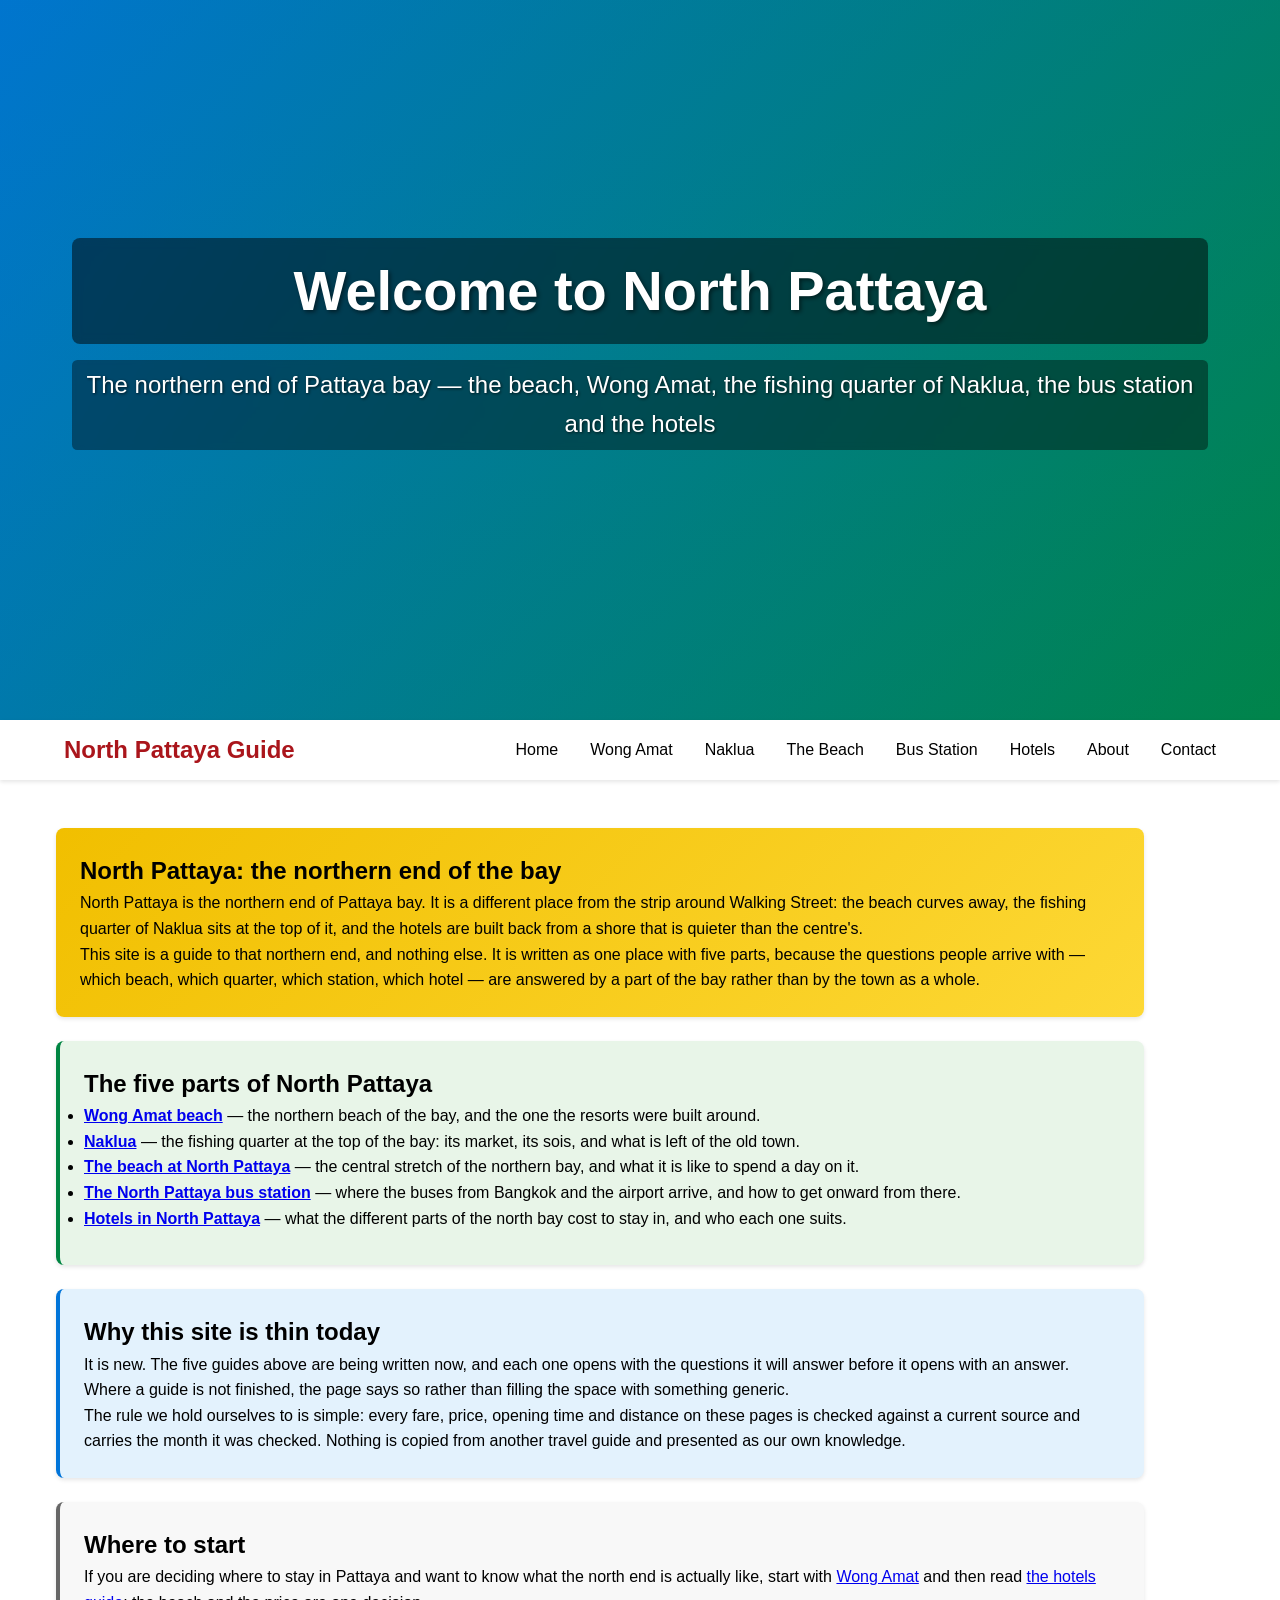
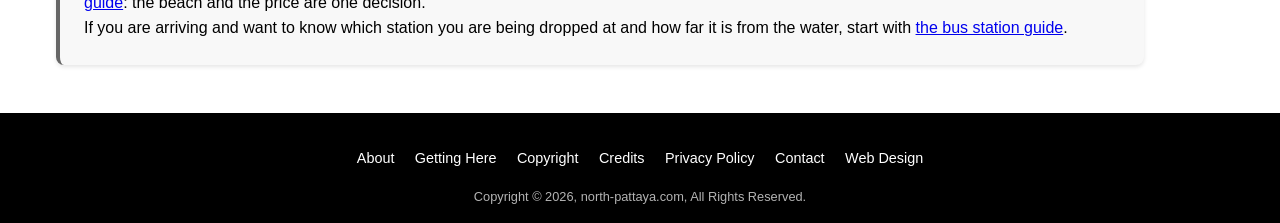
==== index.html @ fe623b32 "chore(site): stand up north-pattaya.com skeleton — estate chrome, hub and the five section pages New" ====
<!DOCTYPE html >

<html>





<!-- #BeginTemplate "inside.dwt" -->
<head>
<meta charset="utf-8">
<meta name="viewport" content="width=device-width, initial-scale=1.0">
<meta http-equiv="Content-Language" content="en-us">


<!-- #BeginEditable "doctitle" -->


<title>North Pattaya | The Northern Bay &mdash; Wong Amat, Naklua and the Bus Station</title>
<meta name="description" content="An independent guide to North Pattaya: the northern end of Pattaya bay, with Wong Amat beach, the old fishing quarter of Naklua, the bus station and the hotels that line the shore."/>
<link rel="canonical" href="https://www.north-pattaya.com/"/>
<!-- Every page must override title, description and canonical inside this region. -->



<!-- #EndEditable -->



<link rel="stylesheet" type="text/css" href="styles.css">


<!-- Google AdSense Auto Ads: the loader is the whole integration. The estate uses
     Auto Ads only, so no hand-placed ad units belong in this template. -->
<script async crossorigin="anonymous" src="https://pagead2.googlesyndication.com/pagead/js/adsbygoogle.js?client=ca-pub-4033486014832881"></script>


<!-- GA4 tag is added when a property exists for this domain; see the repo README. -->


</head>
<body>

<div class="site-container">
  

<!-- Header with Hero Section -->


  <header class="site-header">
    <div class="hero-section">
      <div class="content-wrapper">
        <div class="hero-content">
          <h1 class="hero-title">Welcome to North Pattaya</h1>
          <p class="hero-subtitle">The northern end of Pattaya bay &mdash; the beach, Wong Amat, the fishing quarter of Naklua, the bus station and the hotels</p>
        </div>
      </div>
    </div>
  </header>

  

<!-- Navigation -->


  <nav class="main-navigation">
    <div class="nav-container">
      <a href="/" class="site-logo">
        <span>North Pattaya Guide</span>
      </a>
      
      

<!-- Desktop Navigation -->


      <ul class="nav-menu">
        <li><a href="/">Home</a></li>
        <li><a href="wong-amat-beach.html">Wong Amat</a></li>
        <li><a href="naklua.html">Naklua</a></li>
        <li><a href="north-pattaya-beach.html">The Beach</a></li>
        <li><a href="north-pattaya-bus-station.html">Bus Station</a></li>
        <li><a href="north-pattaya-hotels.html">Hotels</a></li>
        <li><a href="about.html">About</a></li>
        <li><a href="contact.html">Contact</a></li>
      </ul>
      
      

<!-- Mobile Menu Toggle -->


      <button class="mobile-menu-toggle" aria-label="Open mobile menu">
        <span>☰</span>
      </button>
    </div>
  </nav>

  

<!-- Mobile Menu Overlay -->


  <div class="mobile-menu-overlay">
    <div class="mobile-menu-header">
      <span>Navigation</span>
      <button class="mobile-menu-close" aria-label="Close mobile menu">✕</button>
    </div>
    <ul class="mobile-nav-menu">
      <li><a href="/">🏠 Home</a></li>
      <li><a href="wong-amat-beach.html">🏖️ Wong Amat</a></li>
      <li><a href="naklua.html">🐟 Naklua</a></li>
      <li><a href="north-pattaya-beach.html">🌊 The Beach</a></li>
      <li><a href="north-pattaya-bus-station.html">🚌 Bus Station</a></li>
      <li><a href="north-pattaya-hotels.html">🏨 Hotels</a></li>
      <li><a href="about.html">ℹ️ About</a></li>
      <li><a href="contact.html">📧 Contact</a></li>
    </ul>
  </div>

  

<!-- Mobile Menu Backdrop -->


  <div class="mobile-menu-backdrop"></div>

  

<!-- Main Content -->


  <main class="main-content">
    <div class="content-wrapper">


<!-- #BeginEditable "body" -->
<div class="callout-cultural">
<h2>North Pattaya: the northern end of the bay</h2>
<p>North Pattaya is the northern end of Pattaya bay. It is a different place from the strip around Walking Street: the beach curves away, the fishing quarter of Naklua sits at the top of it, and the hotels are built back from a shore that is quieter than the centre's.</p>
<p>This site is a guide to that northern end, and nothing else. It is written as one place with five parts, because the questions people arrive with &mdash; which beach, which quarter, which station, which hotel &mdash; are answered by a part of the bay rather than by the town as a whole.</p>
</div>

<div class="callout-success">
<h2>The five parts of North Pattaya</h2>
<ul>
<li><strong><a href="wong-amat-beach.html">Wong Amat beach</a></strong> &mdash; the northern beach of the bay, and the one the resorts were built around.</li>
<li><strong><a href="naklua.html">Naklua</a></strong> &mdash; the fishing quarter at the top of the bay: its market, its sois, and what is left of the old town.</li>
<li><strong><a href="north-pattaya-beach.html">The beach at North Pattaya</a></strong> &mdash; the central stretch of the northern bay, and what it is like to spend a day on it.</li>
<li><strong><a href="north-pattaya-bus-station.html">The North Pattaya bus station</a></strong> &mdash; where the buses from Bangkok and the airport arrive, and how to get onward from there.</li>
<li><strong><a href="north-pattaya-hotels.html">Hotels in North Pattaya</a></strong> &mdash; what the different parts of the north bay cost to stay in, and who each one suits.</li>
</ul>
</div>

<div class="callout-info">
<h2>Why this site is thin today</h2>
<p>It is new. The five guides above are being written now, and each one opens with the questions it will answer before it opens with an answer. Where a guide is not finished, the page says so rather than filling the space with something generic.</p>
<p>The rule we hold ourselves to is simple: every fare, price, opening time and distance on these pages is checked against a current source and carries the month it was checked. Nothing is copied from another travel guide and presented as our own knowledge.</p>
</div>

<div class="callout-neutral">
<h2>Where to start</h2>
<p>If you are deciding where to stay in Pattaya and want to know what the north end is actually like, start with <a href="wong-amat-beach.html">Wong Amat</a> and then read <a href="north-pattaya-hotels.html">the hotels guide</a>: the beach and the price are one decision.</p>
<p>If you are arriving and want to know which station you are being dropped at and how far it is from the water, start with <a href="north-pattaya-bus-station.html">the bus station guide</a>.</p>
</div>

<!-- #EndEditable -->


    </div>
  </main>

  

<!-- Footer -->


  <footer class="site-footer">
    <div class="footer-content">
      <div class="footer-links">
        <a href="about.html">About</a>
        <a href="north-pattaya-bus-station.html">Getting Here</a>
        <a href="copyright.html">Copyright</a>
        <a href="credits.html">Credits</a>
        <a href="privacy-policy.html">Privacy Policy</a>
        <a href="contact.html">Contact</a>
        <a href="https://www.wlmedia.com/">Web Design</a>
      </div>
      <div class="footer-copyright">
        <span>Copyright &copy; 2026, north-pattaya.com, All Rights Reserved.</span>
      </div>
    </div>
  </footer>
</div>



<!-- JavaScript -->


<script src="jquery.min.js"></script>
<script src="mobile-menu.js"></script>

</body>



<!-- #EndTemplate -->
</html>
---- styles.css ----
/* =================================================================
   Modern Responsive CSS for North Pattaya (north-pattaya.com)
   Estate chrome, ported unchanged from corralejo-fuerteventura.net
   (Based on recoleta-ba.com structure)
   ================================================================= */

/* ===== CSS VARIABLES - Spanish Tourism Colors ===== */
:root {
  /* Spanish Tourism Brand Colors (Sol de Miró) */
  --spain-yellow: #F1BF00;
  --spain-red: #AA151B;
  --spain-green: #008542;
  --spain-black: #000000;
  
  /* Extended Palette for Web Design */
  --primary-yellow: var(--spain-yellow);
  --accent-red: var(--spain-red);
  --nature-green: var(--spain-green);
  --text-dark: var(--spain-black);
  --text-light: #666666;
  --white: #FFFFFF;
  --background-light: #FFFEF7; /* Slight yellow tint */
  --background-neutral: #F8F8F8;
  --border-light: #E9E6E0;
  --ocean-blue: #0074D9; /* For water references */
  
  /* Typography */
  --font-primary: 'Segoe UI', Tahoma, Geneva, Verdana, sans-serif;
  --font-secondary: Georgia, 'Times New Roman', serif;
  
  /* Spacing */
  --container-max-width: 1200px;
  --mobile-padding: 1.5rem;
  --section-padding: 2rem 0;
  --border-radius: 8px;
  
  /* Shadows */
  --shadow-light: 0 2px 4px rgba(0,0,0,0.1);
  --shadow-medium: 0 4px 8px rgba(0,0,0,0.15);
  --shadow-strong: 0 8px 16px rgba(0,0,0,0.2);
}

/* ===== RESET & BASE STYLES ===== */
* {
  box-sizing: border-box;
  margin: 0;
  padding: 0;
}

html {
  font-size: 16px;
  scroll-behavior: smooth;
}

body {
  font-family: var(--font-primary);
  line-height: 1.6;
  color: var(--text-dark);
  background-color: var(--white);
  -webkit-font-smoothing: antialiased;
  -moz-osx-font-smoothing: grayscale;
  min-height: 100vh;
}

/* ===== LAYOUT STRUCTURE ===== */
.site-container {
  min-height: 100vh;
  display: flex;
  flex-direction: column;
}

.content-wrapper {
  flex: 1;
  width: 100%;
  max-width: var(--container-max-width);
  margin: 0 auto;
  padding: 0 var(--mobile-padding);
}

/* ===== HEADER ===== */
.site-header {
  background: linear-gradient(135deg, var(--ocean-blue) 0%, var(--nature-green) 100%);
  color: var(--white);
  position: relative;
  overflow: hidden;
}

.hero-section {
  /* Hero photograph pending from wl-photo; the .site-header gradient shows through. */
  background-image: none;
  background-size: cover;
  background-position: center;
  background-attachment: fixed;
  min-height: 60vh;
  display: flex;
  align-items: center;
  position: relative;
}

.hero-section::before {
  content: '';
  position: absolute;
  top: 0;
  left: 0;
  right: 0;
  bottom: 0;
  /* Mild desaturation overlay as requested */
  background: linear-gradient(
    45deg, 
    rgba(0, 116, 217, 0.15) 0%, 
    rgba(0, 133, 66, 0.2) 100%
  );
}

.hero-content {
  position: relative;
  z-index: 2;
  text-align: center;
  color: var(--white);
  padding: var(--section-padding);
}

.hero-title {
  font-size: clamp(2rem, 5vw, 3.5rem);
  font-weight: 700;
  margin-bottom: 1rem;
  /* Mild background behind title text as requested */
  background: rgba(0, 0, 0, 0.5);
  padding: 0.5rem 1rem;
  border-radius: var(--border-radius);
  backdrop-filter: blur(5px);
  color: var(--white);
  text-shadow: 2px 2px 4px rgba(0,0,0,0.5);
}

.hero-subtitle {
  font-size: clamp(1.1rem, 3vw, 1.5rem);
  font-weight: 300;
  margin-bottom: 2rem;
  background: rgba(0, 0, 0, 0.4);
  padding: 0.4rem 0.8rem;
  border-radius: calc(var(--border-radius) / 1.5);
  backdrop-filter: blur(3px);
  text-shadow: 1px 1px 3px rgba(0,0,0,0.7);
  color: var(--white);
}

/* ===== NAVIGATION ===== */
.main-navigation {
  background: rgba(255, 255, 255, 0.95);
  backdrop-filter: blur(10px);
  position: sticky;
  top: 0;
  z-index: 1000;
  box-shadow: var(--shadow-light);
}

.nav-container {
  max-width: var(--container-max-width);
  margin: 0 auto;
  padding: 0 var(--mobile-padding);
  display: flex;
  justify-content: space-between;
  align-items: center;
  height: 60px;
}

.site-logo {
  font-size: 1.5rem;
  font-weight: bold;
  color: var(--accent-red);
  text-decoration: none;
  transition: color 0.3s ease;
}

.site-logo:hover {
  color: var(--primary-yellow);
}

/* Desktop Navigation */
.nav-menu {
  display: none;
  list-style: none;
  margin: 0;
  padding: 0;
  gap: 2rem;
}

.nav-menu a {
  color: var(--text-dark);
  text-decoration: none;
  font-weight: 500;
  transition: color 0.3s ease;
  padding: 0.5rem 0;
}

.nav-menu a:hover {
  color: var(--accent-red);
}

/* Mobile Menu Toggle */
.mobile-menu-toggle {
  background: none;
  border: none;
  font-size: 1.5rem;
  color: var(--text-dark);
  cursor: pointer;
  padding: 0.5rem;
  /* Top right positioning with 1rem padding as requested */
  margin-right: 0;
  position: relative;
  z-index: 1001;
}

.mobile-menu-toggle span {
  display: block;
  font-size: 1.8rem;
}

/* Mobile Menu Overlay */
.mobile-menu-overlay {
  position: fixed;
  top: 0;
  left: -100%;
  width: 280px;
  height: 100vh;
  background: var(--white);
  box-shadow: var(--shadow-strong);
  z-index: 1002;
  transition: left 0.3s ease;
  overflow-y: auto;
}

.mobile-menu-overlay.active {
  left: 0;
}

.mobile-menu-header {
  display: flex;
  justify-content: space-between;
  align-items: center;
  padding: 1rem var(--mobile-padding);
  background: var(--primary-yellow);
  color: var(--spain-black);
  font-weight: bold;
}

.mobile-menu-close {
  background: none;
  border: none;
  font-size: 1.5rem;
  color: var(--spain-black);
  cursor: pointer;
  padding: 0.25rem;
}

.mobile-nav-menu {
  list-style: none;
  padding: 0;
  margin: 0;
}

.mobile-nav-menu li {
  border-bottom: 1px solid var(--border-light);
}

.mobile-nav-menu a {
  display: block;
  padding: 1rem var(--mobile-padding);
  color: var(--text-dark);
  text-decoration: none;
  font-weight: 500;
  transition: background-color 0.3s ease;
}

.mobile-nav-menu a:hover {
  background-color: var(--background-light);
  color: var(--accent-red);
}

/* Mobile Menu Backdrop */
.mobile-menu-backdrop {
  position: fixed;
  top: 0;
  left: 0;
  width: 100%;
  height: 100vh;
  background: rgba(0, 0, 0, 0.5);
  z-index: 1001;
  opacity: 0;
  visibility: hidden;
  transition: opacity 0.3s ease, visibility 0.3s ease;
}

.mobile-menu-backdrop.active {
  opacity: 1;
  visibility: visible;
}

/* ===== MAIN CONTENT ===== */
.main-content {
  flex: 1;
  padding: var(--section-padding);
}

.content-wrapper {
  max-width: var(--container-max-width);
  margin: 0 auto;
  padding: 0 var(--mobile-padding);
}

/* ===== CALLOUT STYLES ===== */
/* Cultural/Spanish heritage callout */
.callout-cultural {
  background: linear-gradient(135deg, var(--primary-yellow) 0%, #FDD835 100%);
  color: var(--spain-black);
  padding: 1.5rem;
  margin: 1.5rem 0;
  border-radius: var(--border-radius);
  box-shadow: var(--shadow-light);
}

.callout-cultural h3 {
  margin-bottom: 1rem;
  color: var(--spain-black);
}

/* Info callout (ocean blue) */
.callout-info {
  background-color: #E3F2FD;
  padding: 1.5rem;
  margin: 1.5rem 0;
  border-left: 4px solid var(--ocean-blue);
  border-radius: var(--border-radius);
  box-shadow: var(--shadow-light);
}

/* Success/practical callout (nature green) */
.callout-success {
  background-color: #E8F5E8;
  padding: 1.5rem;
  margin: 1.5rem 0;
  border-left: 4px solid var(--nature-green);
  border-radius: var(--border-radius);
  box-shadow: var(--shadow-light);
}

/* Tips callout (Spanish yellow) */
.callout-tips {
  background: linear-gradient(135deg, #FFF9C4 0%, #FFF8B1 100%);
  padding: 1.5rem;
  margin: 1.5rem 0;
  border-left: 4px solid var(--primary-yellow);
  border-radius: var(--border-radius);
  box-shadow: var(--shadow-light);
}

/* Warning callout (Spanish red) */
.callout-warning {
  background-color: #FFEBEE;
  padding: 1.5rem;
  margin: 1.5rem 0;
  border-left: 4px solid var(--accent-red);
  border-radius: var(--border-radius);
  box-shadow: var(--shadow-light);
}

/* Important/alert callout (Spanish red) */
.callout-important {
  background: linear-gradient(135deg, #FFCDD2 0%, #FFABAB 100%);
  color: var(--spain-black);
  padding: 1.5rem;
  margin: 1.5rem 0;
  border-left: 4px solid var(--accent-red);
  border-radius: var(--border-radius);
  box-shadow: var(--shadow-light);
}

/* Neutral/timeline callout */
.callout-neutral {
  background-color: var(--background-neutral);
  padding: 1.5rem;
  margin: 1.5rem 0;
  border-left: 4px solid var(--text-light);
  border-radius: var(--border-radius);
  box-shadow: var(--shadow-light);
}

/* ===== FOOTER ===== */
.site-footer {
  background: var(--spain-black);
  color: var(--white);
  padding: 2rem 0 1rem;
  margin-top: auto;
}

.footer-content {
  max-width: var(--container-max-width);
  margin: 0 auto;
  padding: 0 var(--mobile-padding);
  text-align: center;
}

.footer-links {
  margin-bottom: 1rem;
}

.footer-links a {
  color: var(--white);
  text-decoration: none;
  margin: 0 0.5rem;
  font-size: 0.9rem;
  transition: color 0.3s ease;
}

.footer-links a:hover {
  color: var(--primary-yellow);
}

.footer-copyright {
  font-size: 0.8rem;
  opacity: 0.7;
}

/* ===== RESPONSIVE DESIGN ===== */

/* Desktop Navigation */
@media (min-width: 768px) {
  .nav-menu {
    display: flex;
  }
  
  .mobile-menu-toggle {
    display: none;
  }
  
  .hero-section {
    min-height: 70vh;
  }
  
  /* Larger padding for desktop */
  .content-wrapper {
    padding: 0 2rem;
  }
}

@media (min-width: 1024px) {
  .hero-section {
    min-height: 80vh;
  }
}

/* ===== LEGACY SUPPORT ===== */
/* Maintain compatibility with existing styles */
.main-content {
  max-width: var(--container-max-width);
  min-width: 300px;
  padding: var(--mobile-padding);
}

/* ===== MOBILE-SPECIFIC STYLES ===== */
@media (max-width: 767px) {
  /* Mobile content padding as requested */
  .content-wrapper {
    padding-left: 1.5rem;
    padding-right: 1.5rem;
  }
  
  /* Allow images to go to screen edge on mobile */
  .hero-section {
    margin-left: calc(-1 * var(--mobile-padding));
    margin-right: calc(-1 * var(--mobile-padding));
  }
  
  /* Hamburger menu positioning - top right with 1rem padding */
  .mobile-menu-toggle {
    position: absolute;
    top: 1rem;
    right: 1rem;
    z-index: 1003;
  }
  
  /* Adjust navigation container for mobile */
  .nav-container {
    position: relative;
  }
  
  /* Mobile callouts full width but text centered */
  .callout-cultural,
  .callout-info,
  .callout-success,
  .callout-tips,
  .callout-warning,
  .callout-important,
  .callout-neutral {
    margin-left: calc(-1 * var(--mobile-padding));
    margin-right: calc(-1 * var(--mobile-padding));
    padding: 1.5rem var(--mobile-padding);
  }
}

/* ===== TRANSITIONS & INTERACTIONS ===== */
/* Ensure smooth transitions for mobile menu */
.mobile-menu-overlay {
  transition: left 0.3s cubic-bezier(0.25, 0.46, 0.45, 0.94);
}

.mobile-menu-backdrop {
  transition: opacity 0.3s ease, visibility 0.3s ease;
}

/* Hover effects for interactive elements */
.nav-menu a,
.mobile-nav-menu a,
.site-logo {
  transition: color 0.3s ease, background-color 0.3s ease;
}

/* Focus styles for accessibility */
.mobile-menu-toggle:focus,
.mobile-menu-close:focus,
.nav-menu a:focus,
.mobile-nav-menu a:focus {
  outline: 2px solid var(--primary-yellow);
  outline-offset: 2px;
}

/* Ensure hero content is readable on all screen sizes */
@media (max-width: 480px) {
  .hero-title {
    font-size: 1.8rem;
    padding: 0.4rem 0.8rem;
  }
  
  .hero-subtitle {
    font-size: 1rem;
    padding: 0.3rem 0.6rem;
  }
}

/* Print styles */
@media print {
  .mobile-menu-toggle,
  .mobile-menu-overlay,
  .mobile-menu-backdrop {
    display: none;
  }
  
  .hero-section {
    background-attachment: scroll;
  }
}
}

/* Content padding for main area */
.content-padding {
    padding-left: 10px;
    background-color: white;
}

/* Grid layout for sections */
.content-grid {
    display: grid;
    grid-template-columns: repeat(auto-fit, minmax(300px, 1fr));
    gap: 20px;
    margin: 20px 0;
}

/* Card layout for grid items */
.content-card {
    background-color: #fff;
    padding: 20px;
    border-radius: 8px;
    box-shadow: 0 2px 4px rgba(0,0,0,0.1);
}

/* Responsive design */
@media screen and (max-width: 768px) {
    .callout-info,
    .callout-success,
    .callout-warning,
    .callout-neutral,
    .callout-important {
        margin: 15px 0;
        padding: 12px;
    }
    
    .main-content {
        min-width: 280px;
    }
    
    .content-grid {
        grid-template-columns: 1fr;
        gap: 15px;
        margin: 15px 0;
    }
    
    .content-card {
        padding: 15px;
    }
}

/* Typography improvements for callouts */
.callout-info h3,
.callout-success h3,
.callout-warning h3,
.callout-neutral h3,
.callout-important h3,
.callout-info h4,
.callout-success h4,
.callout-warning h4,
.callout-neutral h4,
.callout-important h4 {
    margin-top: 0;
    margin-bottom: 10px;
}

.callout-info ul,
.callout-success ul,
.callout-warning ul,
.callout-neutral ul,
.callout-important ul {
    margin-bottom: 10px;
}

.callout-info p:last-child,
.callout-success p:last-child,
.callout-warning p:last-child,
.callout-neutral p:last-child,
.callout-important p:last-child {
    margin-bottom: 0;
}

/* Calendar Styles */
.yearly-calendar-intro {
    background-color: #f8f9fa;
    border: 1px solid #e9ecef;
    border-radius: 8px;
    padding: 20px;
    margin: 20px 0;
}

.calendar-downloads {
    background-color: #e6f3ff;
    border: 1px solid #b3d9ff;
    border-radius: 8px;
    padding: 15px;
    margin: 15px 0;
}

.calendar-downloads h3 {
    margin-top: 0;
    color: #0066cc;
}

.download-link {
    background-color: #0066cc;
    color: white !important;
    padding: 8px 16px;
    text-decoration: none;
    border-radius: 4px;
    display: inline-block;
}

.download-link:hover {
    background-color: #0052a3;
}

.monthly-download {
    background-color: #e6f3ff;
    border: 1px solid #b3d9ff;
    border-radius: 8px;
    padding: 15px;
    margin: 15px 0;
}

.month-section {
    background-color: #ffffff;
    border: 1px solid #ddd;
    border-radius: 8px;
    padding: 20px;
    margin: 15px 0;
}

.month-section h2 {
    color: #333;
    border-bottom: 2px solid #0066cc;
    padding-bottom: 8px;
}

.month-detail-link {
    background-color: #f0f8ff;
    padding: 10px;
    border-radius: 5px;
    margin: 10px 0;
}

.month-detail-link a {
    color: #0066cc;
    text-decoration: none;
    font-weight: bold;
}

.event-summary {
    background-color: #f9f9f9;
    border-left: 4px solid #0066cc;
    padding: 15px;
    margin: 10px 0;
}

.event-summary h4 {
    margin-top: 0;
    color: #333;
}

.event-date {
    color: #666;
    font-weight: bold;
    margin: 5px 0;
}

.event-brief {
    color: #555;
    margin: 10px 0;
}

.event-location {
    color: #777;
    font-style: italic;
}

.category-section {
    margin: 25px 0;
}

.category-section h2 {
    background-color: #f0f8ff;
    padding: 10px 15px;
    border-radius: 8px;
    margin-bottom: 15px;
}

.detailed-event {
    background-color: #ffffff;
    border: 1px solid #e0e0e0;
    border-radius: 8px;
    padding: 20px;
    margin: 15px 0;
    box-shadow: 0 2px 4px rgba(0,0,0,0.1);
}

.detailed-event h3 {
    margin-top: 0;
    color: #0066cc;
}

.event-datetime {
    background-color: #f0f8ff;
    padding: 8px 12px;
    border-radius: 5px;
    margin: 10px 0;
    font-weight: bold;
}

.calendar-navigation {
    background-color: #f8f9fa;
    padding: 10px 15px;
    border-radius: 5px;
    margin-bottom: 20px;
}

.calendar-navigation a {
    color: #0066cc;
    text-decoration: none;
}

.month-intro {
    background-color: #e8f5e8;
    border: 1px solid #c3e6c3;
    border-radius: 8px;
    padding: 15px;
    margin: 15px 0;
}

.no-events-month {
    background-color: #fff3cd;
    border: 1px solid #ffeaa7;
    border-radius: 8px;
    padding: 30px;
    text-align: center;
    margin: 20px 0;
}

.no-events {
    color: #856404;
    margin: 10px 0;
}

.check-back {
    color: #6c757d;
    font-style: italic;
}
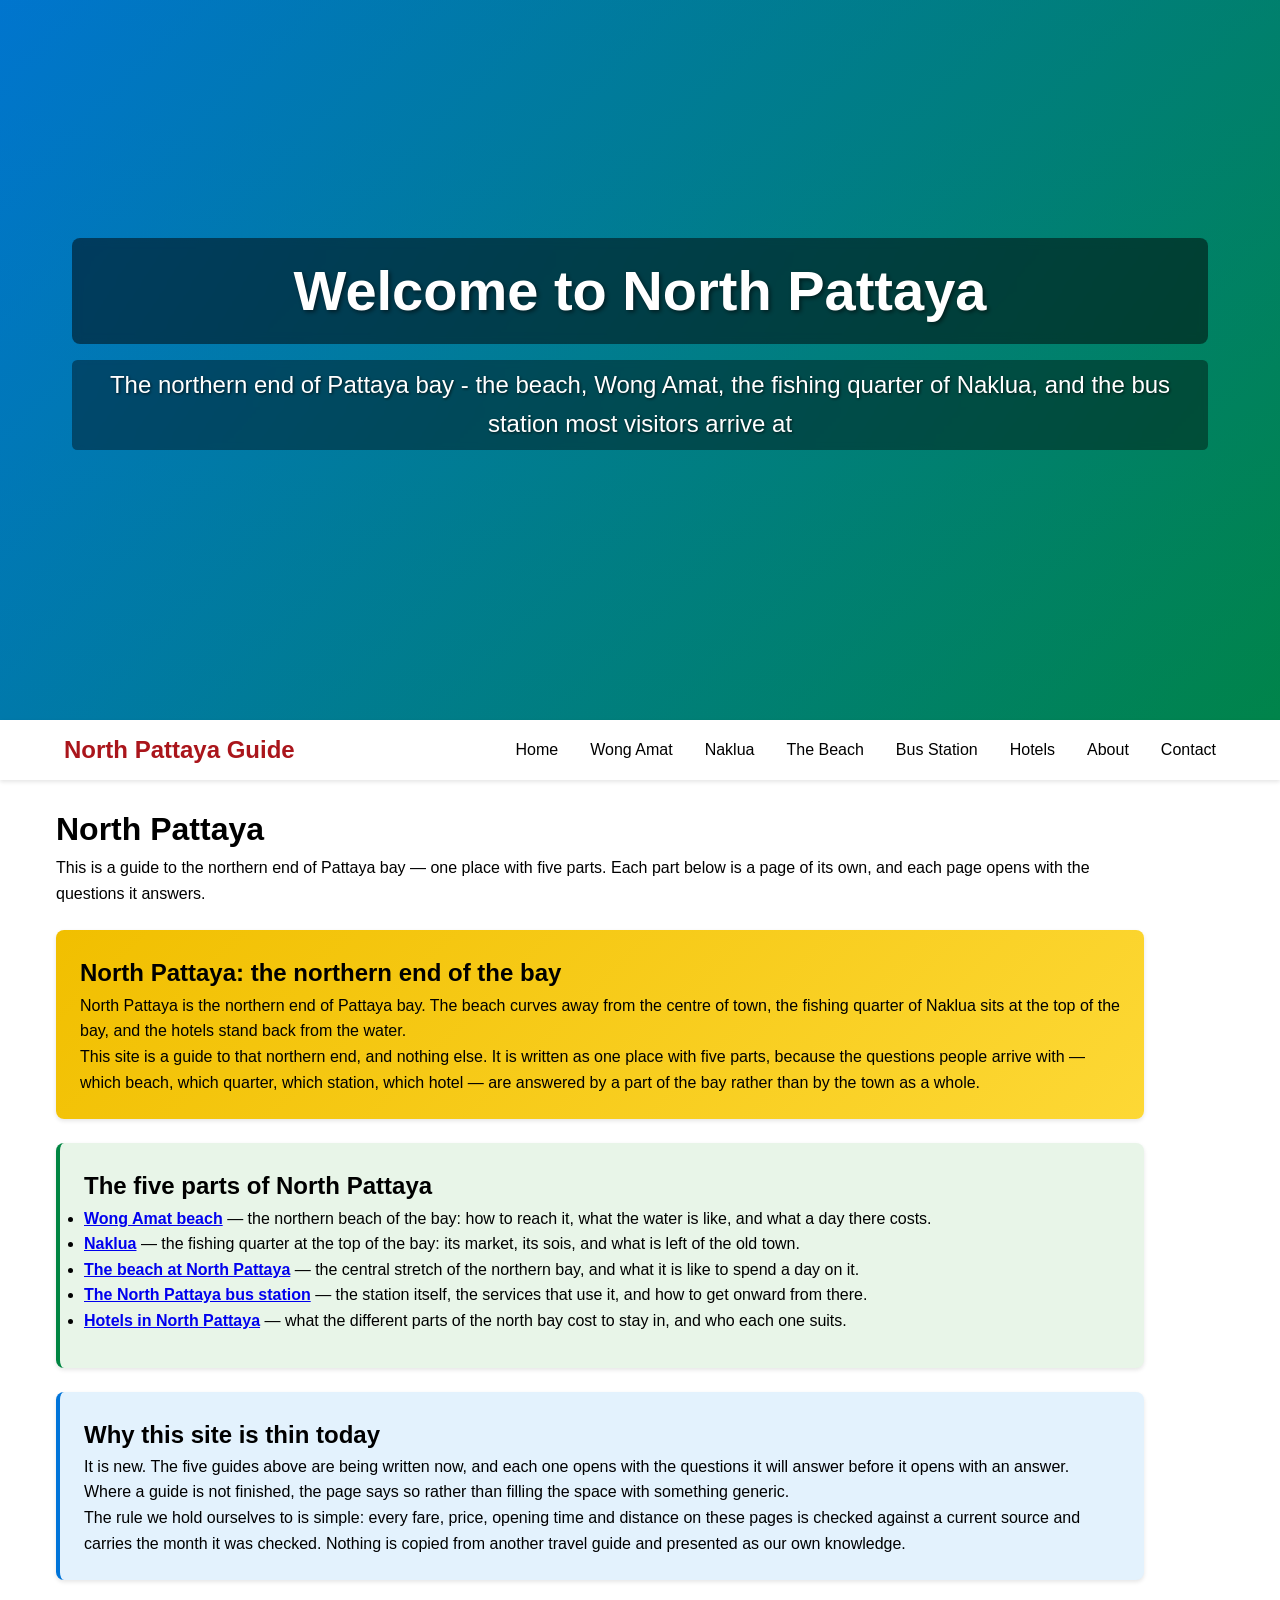
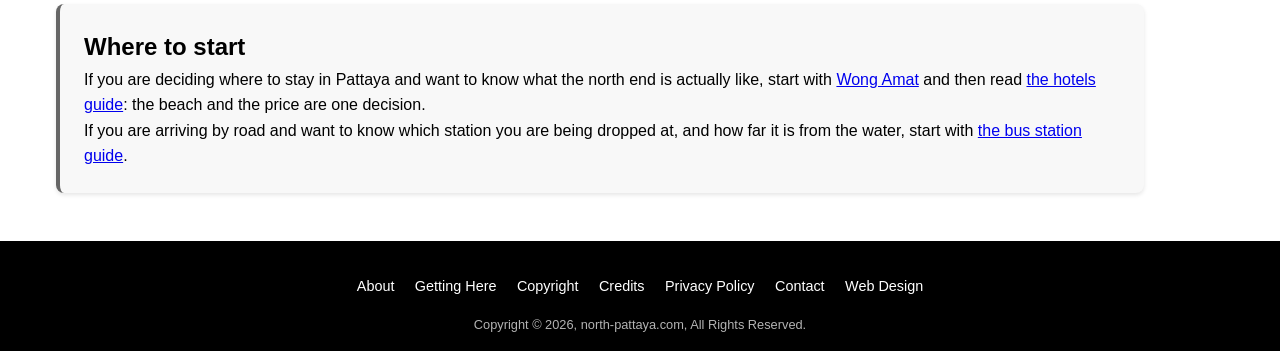
==== commit e45f72d4: "content(hub+spokes): keep the hero template-static and write the five section openers Hero block now" ====
--- a/index.html
+++ b/index.html
@@ -51,8 +51,8 @@
     <div class="hero-section">
       <div class="content-wrapper">
         <div class="hero-content">
-          <h1 class="hero-title">Welcome to North Pattaya</h1>
-          <p class="hero-subtitle">The northern end of Pattaya bay &mdash; the beach, Wong Amat, the fishing quarter of Naklua, the bus station and the hotels</p>
+          <h2 class="hero-title">Welcome to North Pattaya</h2>
+          <p class="hero-subtitle">The northern end of Pattaya bay - the beach, Wong Amat, the fishing quarter of Naklua, and the bus station most visitors arrive at</p>
         </div>
       </div>
     </div>
@@ -135,19 +135,22 @@
 
 
 <!-- #BeginEditable "body" -->
+<h1>North Pattaya</h1>
+<p>This is a guide to the northern end of Pattaya bay &mdash; one place with five parts. Each part below is a page of its own, and each page opens with the questions it answers.</p>
+
 <div class="callout-cultural">
 <h2>North Pattaya: the northern end of the bay</h2>
-<p>North Pattaya is the northern end of Pattaya bay. It is a different place from the strip around Walking Street: the beach curves away, the fishing quarter of Naklua sits at the top of it, and the hotels are built back from a shore that is quieter than the centre's.</p>
+<p>North Pattaya is the northern end of Pattaya bay. The beach curves away from the centre of town, the fishing quarter of Naklua sits at the top of the bay, and the hotels stand back from the water.</p>
 <p>This site is a guide to that northern end, and nothing else. It is written as one place with five parts, because the questions people arrive with &mdash; which beach, which quarter, which station, which hotel &mdash; are answered by a part of the bay rather than by the town as a whole.</p>
 </div>
 
 <div class="callout-success">
 <h2>The five parts of North Pattaya</h2>
 <ul>
-<li><strong><a href="wong-amat-beach.html">Wong Amat beach</a></strong> &mdash; the northern beach of the bay, and the one the resorts were built around.</li>
+<li><strong><a href="wong-amat-beach.html">Wong Amat beach</a></strong> &mdash; the northern beach of the bay: how to reach it, what the water is like, and what a day there costs.</li>
 <li><strong><a href="naklua.html">Naklua</a></strong> &mdash; the fishing quarter at the top of the bay: its market, its sois, and what is left of the old town.</li>
 <li><strong><a href="north-pattaya-beach.html">The beach at North Pattaya</a></strong> &mdash; the central stretch of the northern bay, and what it is like to spend a day on it.</li>
-<li><strong><a href="north-pattaya-bus-station.html">The North Pattaya bus station</a></strong> &mdash; where the buses from Bangkok and the airport arrive, and how to get onward from there.</li>
+<li><strong><a href="north-pattaya-bus-station.html">The North Pattaya bus station</a></strong> &mdash; the station itself, the services that use it, and how to get onward from there.</li>
 <li><strong><a href="north-pattaya-hotels.html">Hotels in North Pattaya</a></strong> &mdash; what the different parts of the north bay cost to stay in, and who each one suits.</li>
 </ul>
 </div>
@@ -161,7 +164,7 @@
 <div class="callout-neutral">
 <h2>Where to start</h2>
 <p>If you are deciding where to stay in Pattaya and want to know what the north end is actually like, start with <a href="wong-amat-beach.html">Wong Amat</a> and then read <a href="north-pattaya-hotels.html">the hotels guide</a>: the beach and the price are one decision.</p>
-<p>If you are arriving and want to know which station you are being dropped at and how far it is from the water, start with <a href="north-pattaya-bus-station.html">the bus station guide</a>.</p>
+<p>If you are arriving by road and want to know which station you are being dropped at, and how far it is from the water, start with <a href="north-pattaya-bus-station.html">the bus station guide</a>.</p>
 </div>
 
 <!-- #EndEditable -->
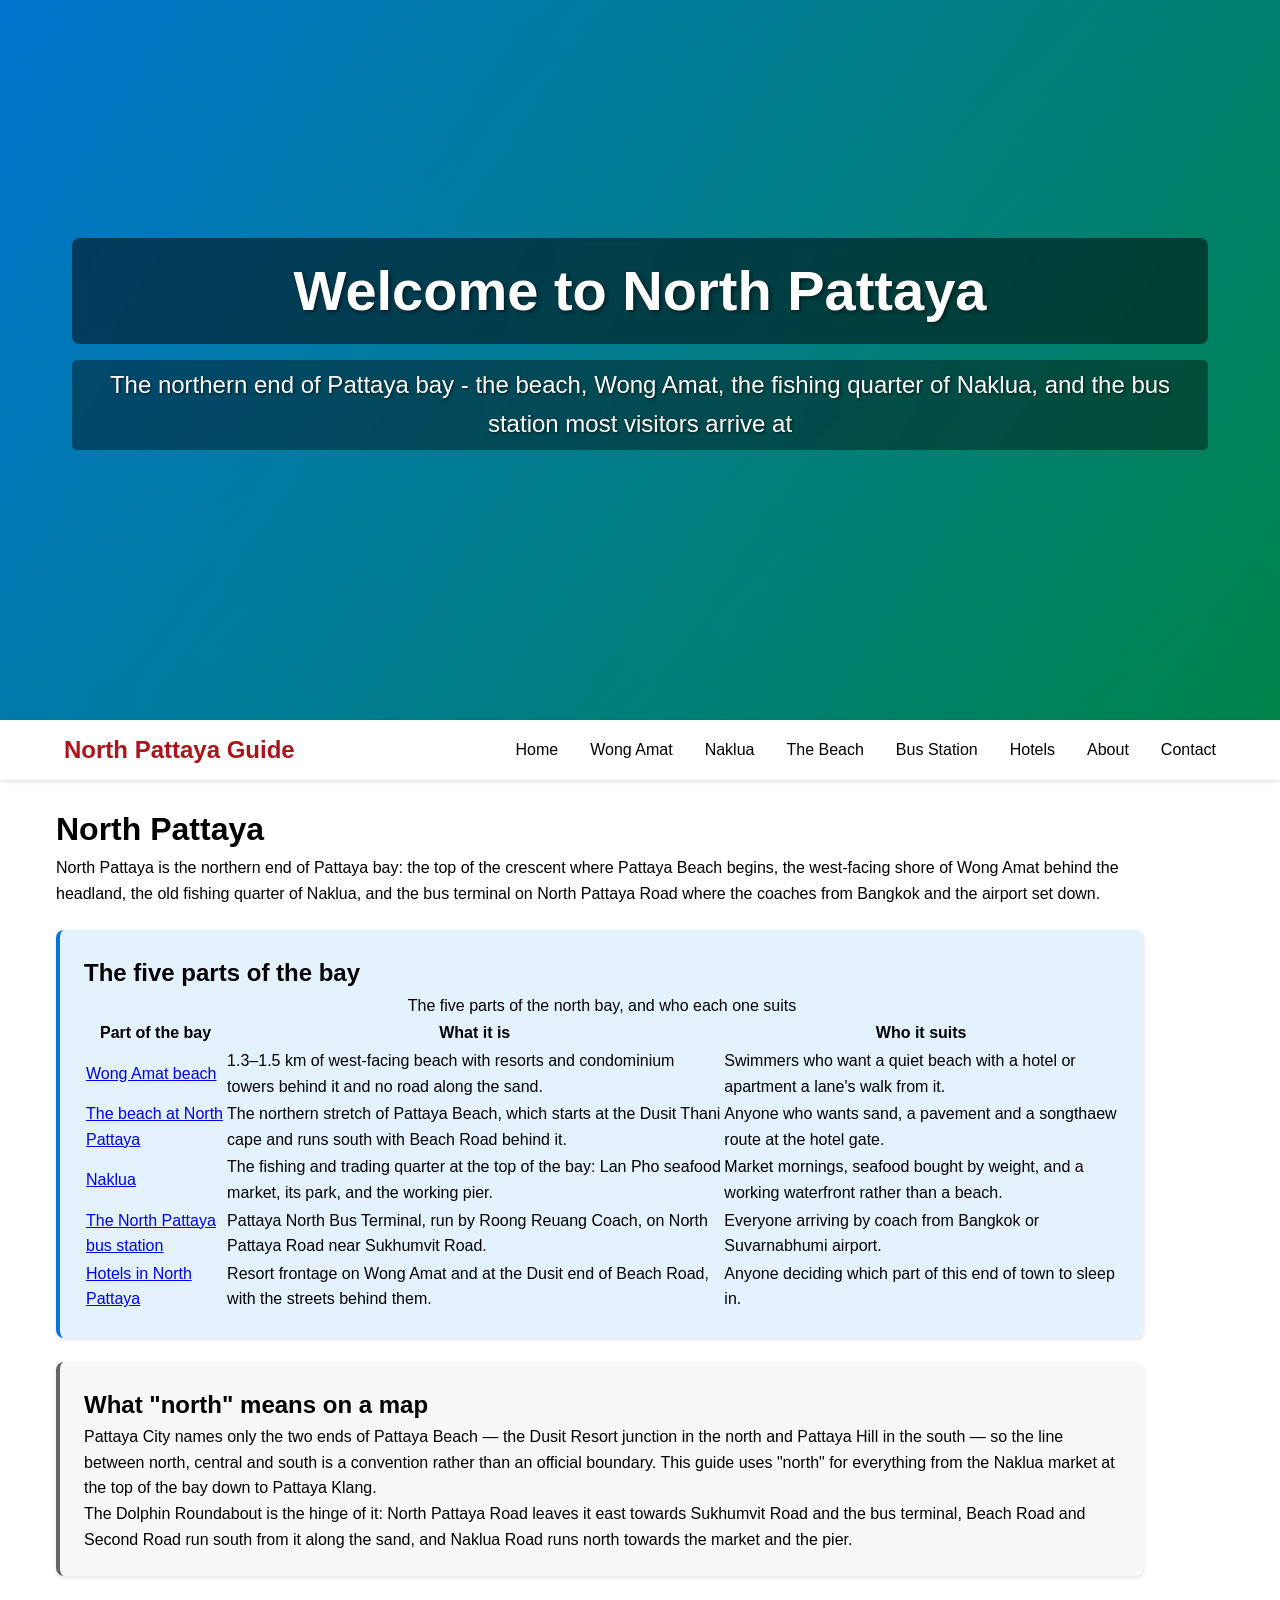
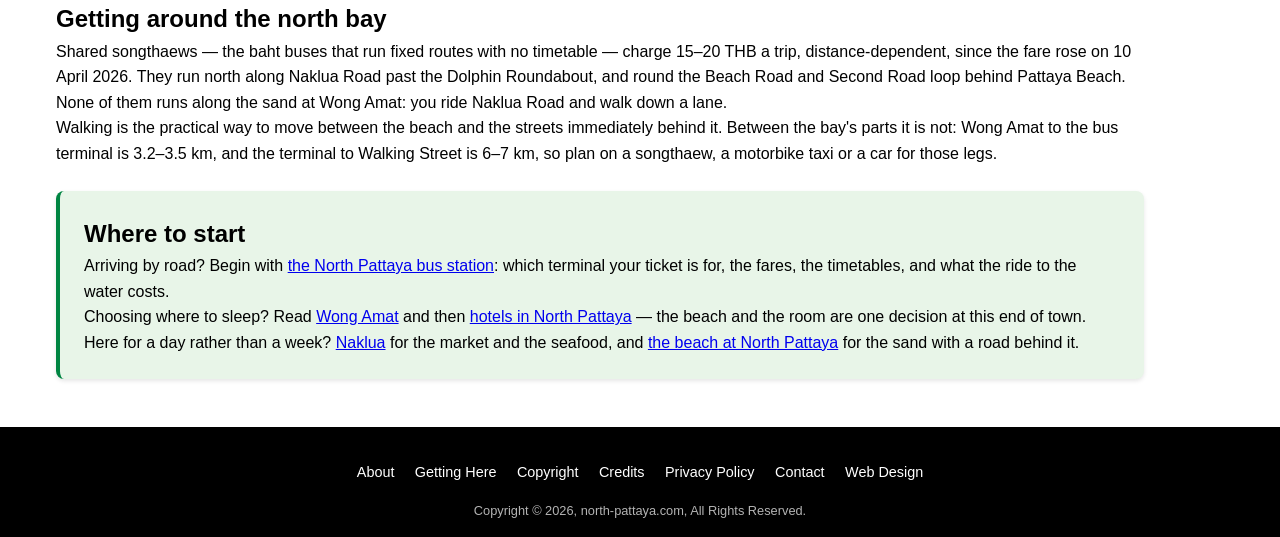
==== commit 0ba1a8ee: "content(north-pattaya): first article batch — hub, bus station, Wong Amat, North Pattaya beach Land " ====
--- a/index.html
+++ b/index.html
@@ -136,37 +136,41 @@
 
 <!-- #BeginEditable "body" -->
 <h1>North Pattaya</h1>
-<p>This is a guide to the northern end of Pattaya bay &mdash; one place with five parts. Each part below is a page of its own, and each page opens with the questions it answers.</p>
-
-<div class="callout-cultural">
-<h2>North Pattaya: the northern end of the bay</h2>
-<p>North Pattaya is the northern end of Pattaya bay. The beach curves away from the centre of town, the fishing quarter of Naklua sits at the top of the bay, and the hotels stand back from the water.</p>
-<p>This site is a guide to that northern end, and nothing else. It is written as one place with five parts, because the questions people arrive with &mdash; which beach, which quarter, which station, which hotel &mdash; are answered by a part of the bay rather than by the town as a whole.</p>
-</div>
+<p>North Pattaya is the northern end of Pattaya bay: the top of the crescent where Pattaya Beach begins, the west-facing shore of Wong Amat behind the headland, the old fishing quarter of Naklua, and the bus terminal on North Pattaya Road where the coaches from Bangkok and the airport set down.</p>
+
+<div class="callout-info">
+<h2>The five parts of the bay</h2>
+<table>
+<caption>The five parts of the north bay, and who each one suits</caption>
+<thead>
+<tr><th>Part of the bay</th><th>What it is</th><th>Who it suits</th></tr>
+</thead>
+<tbody>
+<tr><td><a href="wong-amat-beach.html">Wong Amat beach</a></td><td>1.3&ndash;1.5 km of west-facing beach with resorts and condominium towers behind it and no road along the sand.</td><td>Swimmers who want a quiet beach with a hotel or apartment a lane's walk from it.</td></tr>
+<tr><td><a href="north-pattaya-beach.html">The beach at North Pattaya</a></td><td>The northern stretch of Pattaya Beach, which starts at the Dusit Thani cape and runs south with Beach Road behind it.</td><td>Anyone who wants sand, a pavement and a songthaew route at the hotel gate.</td></tr>
+<tr><td><a href="naklua.html">Naklua</a></td><td>The fishing and trading quarter at the top of the bay: Lan Pho seafood market, its park, and the working pier.</td><td>Market mornings, seafood bought by weight, and a working waterfront rather than a beach.</td></tr>
+<tr><td><a href="north-pattaya-bus-station.html">The North Pattaya bus station</a></td><td>Pattaya North Bus Terminal, run by Roong Reuang Coach, on North Pattaya Road near Sukhumvit Road.</td><td>Everyone arriving by coach from Bangkok or Suvarnabhumi airport.</td></tr>
+<tr><td><a href="north-pattaya-hotels.html">Hotels in North Pattaya</a></td><td>Resort frontage on Wong Amat and at the Dusit end of Beach Road, with the streets behind them.</td><td>Anyone deciding which part of this end of town to sleep in.</td></tr>
+</tbody>
+</table>
+</div>
+
+<div class="callout-neutral">
+<h2>What "north" means on a map</h2>
+<p>Pattaya City names only the two ends of Pattaya Beach &mdash; the Dusit Resort junction in the north and Pattaya Hill in the south &mdash; so the line between north, central and south is a convention rather than an official boundary. This guide uses "north" for everything from the Naklua market at the top of the bay down to Pattaya Klang.</p>
+<p>The Dolphin Roundabout is the hinge of it: North Pattaya Road leaves it east towards Sukhumvit Road and the bus terminal, Beach Road and Second Road run south from it along the sand, and Naklua Road runs north towards the market and the pier.</p>
+</div>
+
+<h2>Getting around the north bay</h2>
+<p>Shared songthaews &mdash; the baht buses that run fixed routes with no timetable &mdash; charge 15&ndash;20 THB a trip, distance-dependent, since the fare rose on 10 April 2026. They run north along Naklua Road past the Dolphin Roundabout, and round the Beach Road and Second Road loop behind Pattaya Beach. None of them runs along the sand at Wong Amat: you ride Naklua Road and walk down a lane.</p>
+<p>Walking is the practical way to move between the beach and the streets immediately behind it. Between the bay's parts it is not: Wong Amat to the bus terminal is 3.2&ndash;3.5 km, and the terminal to Walking Street is 6&ndash;7 km, so plan on a songthaew, a motorbike taxi or a car for those legs.</p>
 
 <div class="callout-success">
-<h2>The five parts of North Pattaya</h2>
-<ul>
-<li><strong><a href="wong-amat-beach.html">Wong Amat beach</a></strong> &mdash; the northern beach of the bay: how to reach it, what the water is like, and what a day there costs.</li>
-<li><strong><a href="naklua.html">Naklua</a></strong> &mdash; the fishing quarter at the top of the bay: its market, its sois, and what is left of the old town.</li>
-<li><strong><a href="north-pattaya-beach.html">The beach at North Pattaya</a></strong> &mdash; the central stretch of the northern bay, and what it is like to spend a day on it.</li>
-<li><strong><a href="north-pattaya-bus-station.html">The North Pattaya bus station</a></strong> &mdash; the station itself, the services that use it, and how to get onward from there.</li>
-<li><strong><a href="north-pattaya-hotels.html">Hotels in North Pattaya</a></strong> &mdash; what the different parts of the north bay cost to stay in, and who each one suits.</li>
-</ul>
-</div>
-
-<div class="callout-info">
-<h2>Why this site is thin today</h2>
-<p>It is new. The five guides above are being written now, and each one opens with the questions it will answer before it opens with an answer. Where a guide is not finished, the page says so rather than filling the space with something generic.</p>
-<p>The rule we hold ourselves to is simple: every fare, price, opening time and distance on these pages is checked against a current source and carries the month it was checked. Nothing is copied from another travel guide and presented as our own knowledge.</p>
-</div>
-
-<div class="callout-neutral">
 <h2>Where to start</h2>
-<p>If you are deciding where to stay in Pattaya and want to know what the north end is actually like, start with <a href="wong-amat-beach.html">Wong Amat</a> and then read <a href="north-pattaya-hotels.html">the hotels guide</a>: the beach and the price are one decision.</p>
-<p>If you are arriving by road and want to know which station you are being dropped at, and how far it is from the water, start with <a href="north-pattaya-bus-station.html">the bus station guide</a>.</p>
-</div>
-
+<p>Arriving by road? Begin with <a href="north-pattaya-bus-station.html">the North Pattaya bus station</a>: which terminal your ticket is for, the fares, the timetables, and what the ride to the water costs.</p>
+<p>Choosing where to sleep? Read <a href="wong-amat-beach.html">Wong Amat</a> and then <a href="north-pattaya-hotels.html">hotels in North Pattaya</a> &mdash; the beach and the room are one decision at this end of town.</p>
+<p>Here for a day rather than a week? <a href="naklua.html">Naklua</a> for the market and the seafood, and <a href="north-pattaya-beach.html">the beach at North Pattaya</a> for the sand with a road behind it.</p>
+</div>
 <!-- #EndEditable -->
 
 
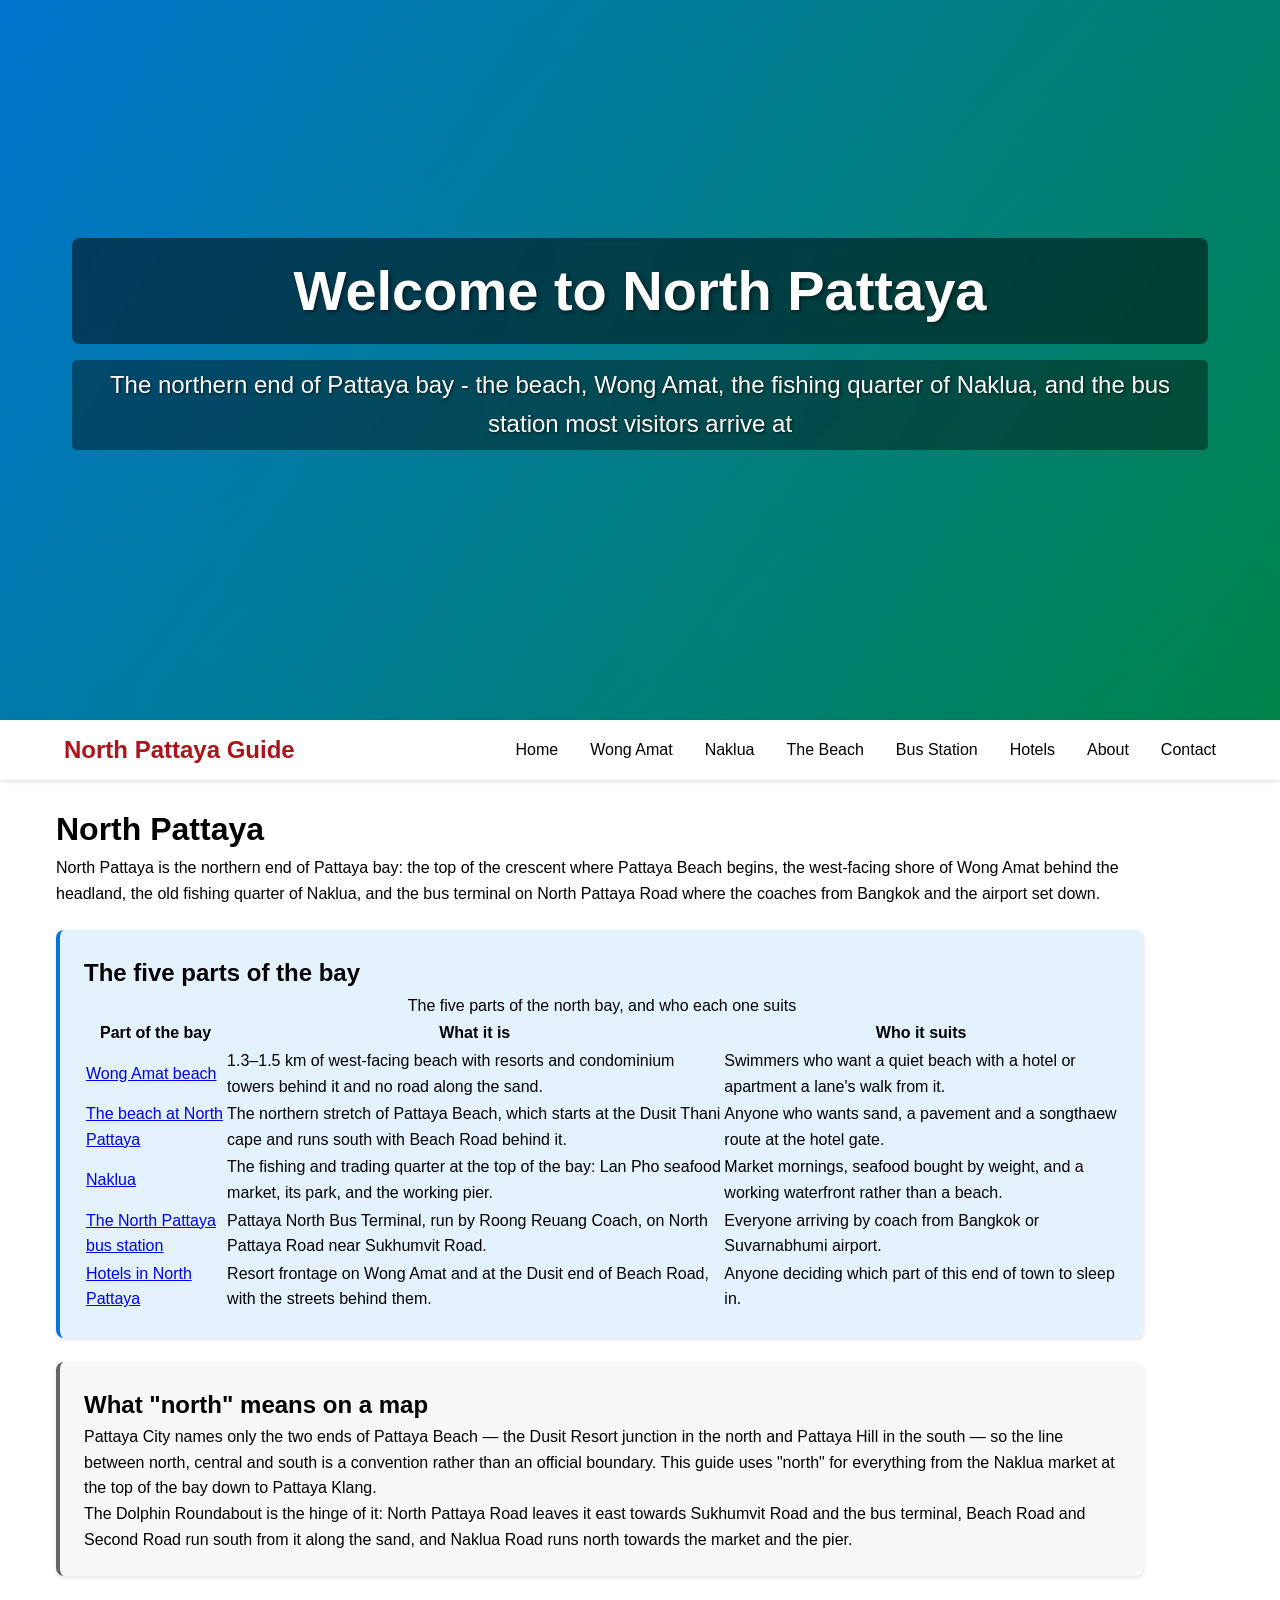
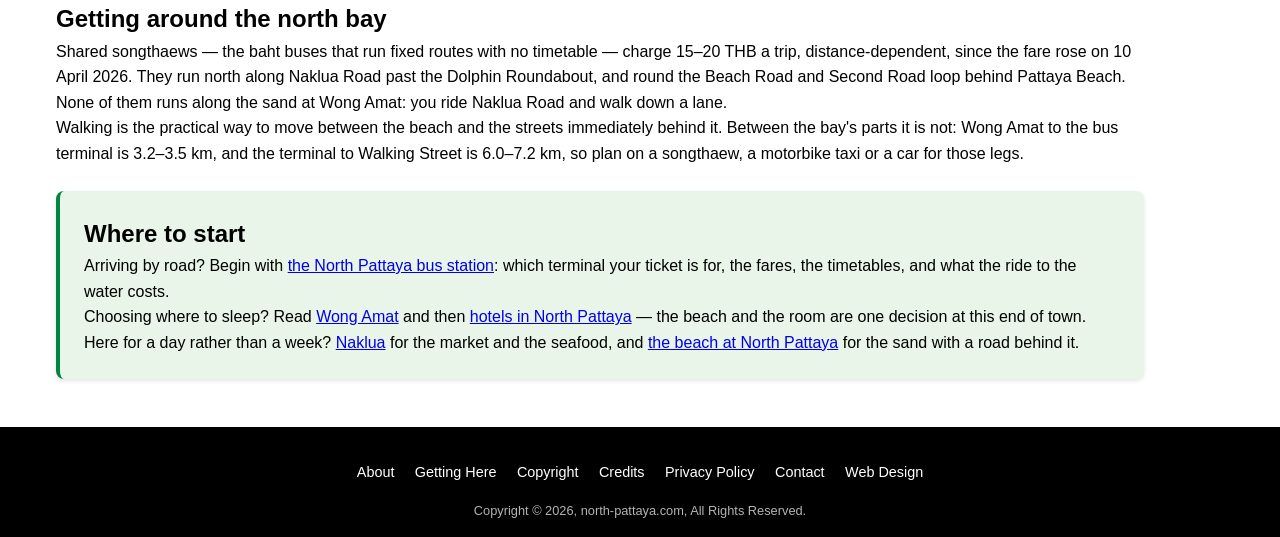
==== commit 8840306e: "fix(north-pattaya): apply the 8 ordered factcheck corrections from the PR #1 ruling Applies, verbati" ====
--- a/index.html
+++ b/index.html
@@ -163,7 +163,7 @@
 
 <h2>Getting around the north bay</h2>
 <p>Shared songthaews &mdash; the baht buses that run fixed routes with no timetable &mdash; charge 15&ndash;20 THB a trip, distance-dependent, since the fare rose on 10 April 2026. They run north along Naklua Road past the Dolphin Roundabout, and round the Beach Road and Second Road loop behind Pattaya Beach. None of them runs along the sand at Wong Amat: you ride Naklua Road and walk down a lane.</p>
-<p>Walking is the practical way to move between the beach and the streets immediately behind it. Between the bay's parts it is not: Wong Amat to the bus terminal is 3.2&ndash;3.5 km, and the terminal to Walking Street is 6&ndash;7 km, so plan on a songthaew, a motorbike taxi or a car for those legs.</p>
+<p>Walking is the practical way to move between the beach and the streets immediately behind it. Between the bay's parts it is not: Wong Amat to the bus terminal is 3.2&ndash;3.5 km, and the terminal to Walking Street is 6.0&ndash;7.2 km, so plan on a songthaew, a motorbike taxi or a car for those legs.</p>
 
 <div class="callout-success">
 <h2>Where to start</h2>
